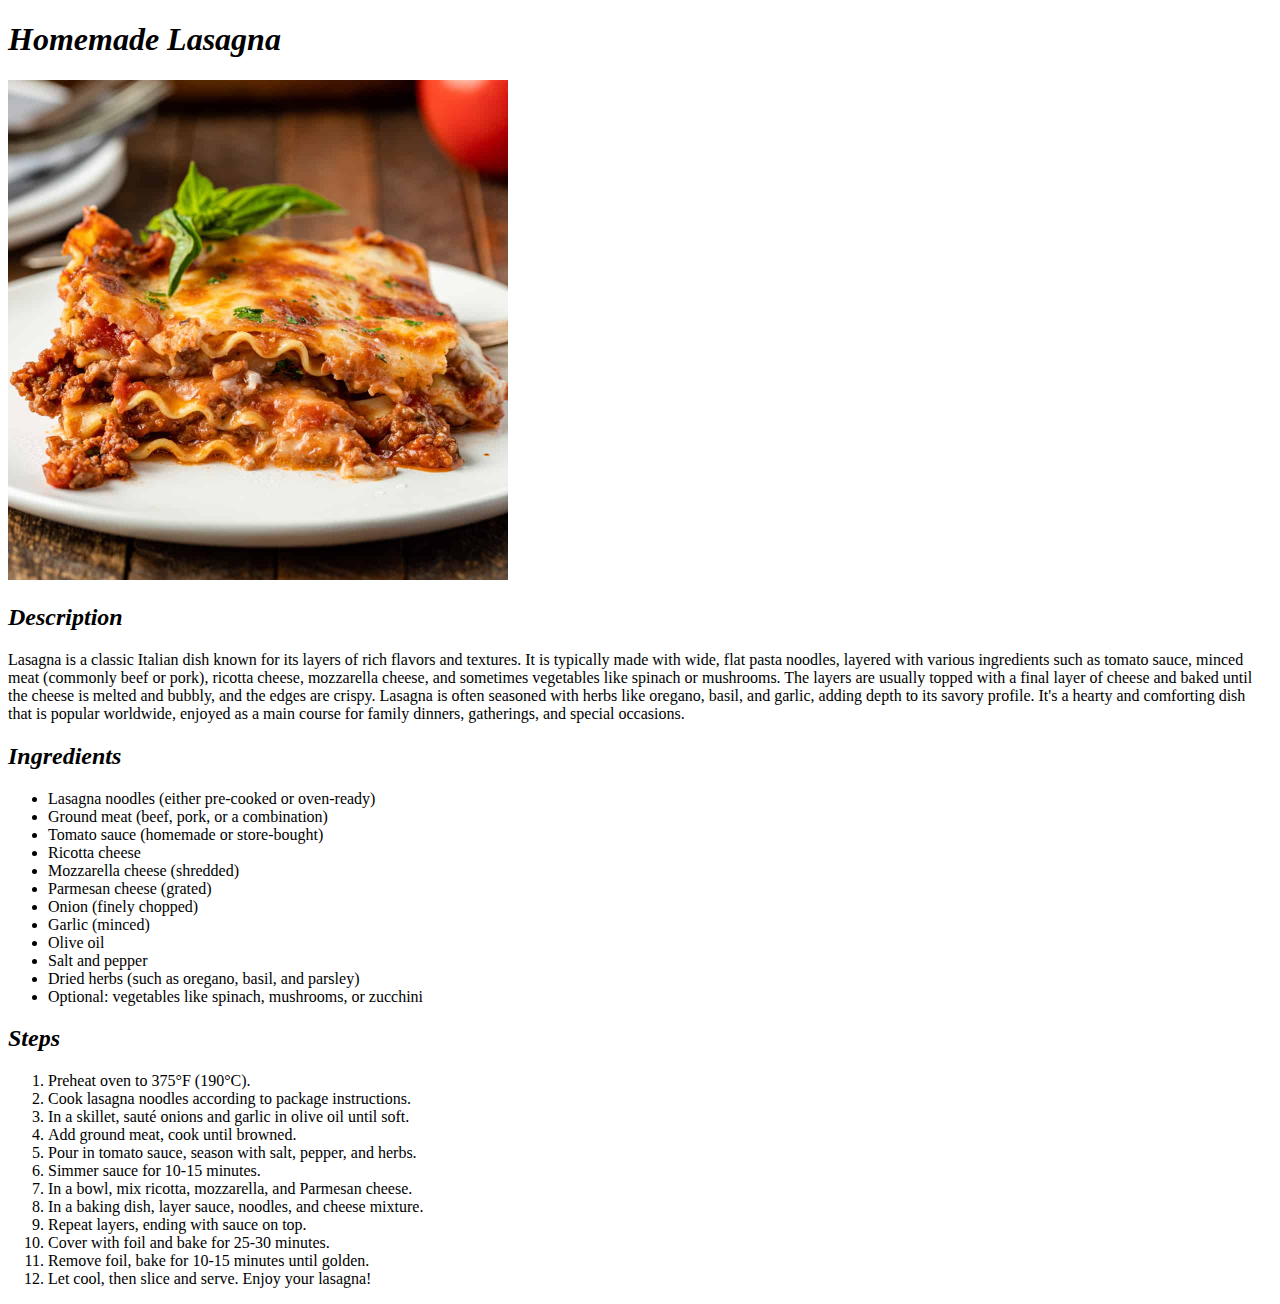
==== recipes/lasagna.html @ bb06764d "I have made a basic html website. It is filled with some of the famous italian cousin. I will add mo" ====
<!DOCTYPE html>
<html lang="en">
<head>
    <meta charset="UTF-8">
    <meta name="viewport" content="width=device-width, initial-scale=1.0">
    <title>Odin recipes | Lasagna</title>
</head>
<body>
    <h1><em>Homemade Lasagna</em></h1>
    <img src="../images/Lasagna.jpg" alt="Picture of Lasagna" height="500">
    <h2><em>Description</em></h2>
    <p>Lasagna is a classic Italian dish known for its layers of rich flavors and textures. It is typically made 
        with wide, flat pasta noodles, layered with various ingredients such as tomato sauce, minced meat 
        (commonly beef or pork), ricotta cheese, mozzarella cheese, and sometimes vegetables like 
        spinach or mushrooms. The layers are usually topped with a final layer of cheese and baked until 
        the cheese is melted and bubbly, and the edges are crispy. Lasagna is often seasoned with herbs 
        like oregano, basil, and garlic, adding depth to its savory profile. It's a hearty and comforting dish 
        that is popular worldwide, enjoyed as a main course for family dinners, gatherings, and special 
        occasions.
    </p>
    <h2><em>Ingredients</em></h2>
    <ul>
        <li>Lasagna noodles (either pre-cooked or oven-ready)</li>
        <li>Ground meat (beef, pork, or a combination)</li>
        <li>Tomato sauce (homemade or store-bought)</li>
        <li>Ricotta cheese</li>
        <li>Mozzarella cheese (shredded)</li>
        <li>Parmesan cheese (grated)</li>
        <li>Onion (finely chopped)</li>
        <li>Garlic (minced)</li>
        <li>Olive oil</li>
        <li>Salt and pepper</li>
        <li>Dried herbs (such as oregano, basil, and parsley)</li>
        <li>Optional: vegetables like spinach, mushrooms, or zucchini</li>
    </ul>
    <h2><em>Steps</em></h2>
    <ol>
        <li>Preheat oven to 375°F (190°C).</li>
        <li>Cook lasagna noodles according to package instructions.</li>
        <li>In a skillet, sauté onions and garlic in olive oil until soft.</li>
        <li>Add ground meat, cook until browned.</li>
        <li>Pour in tomato sauce, season with salt, pepper, and herbs.</li>
        <li>Simmer sauce for 10-15 minutes.</li>
        <li>In a bowl, mix ricotta, mozzarella, and Parmesan cheese.</li>
        <li>In a baking dish, layer sauce, noodles, and cheese mixture.</li>
        <li>Repeat layers, ending with sauce on top.</li>
        <li>Cover with foil and bake for 25-30 minutes.</li>
        <li>Remove foil, bake for 10-15 minutes until golden.</li>
        <li>Let cool, then slice and serve. Enjoy your lasagna!</li>
    </ol>
</body>
</html>
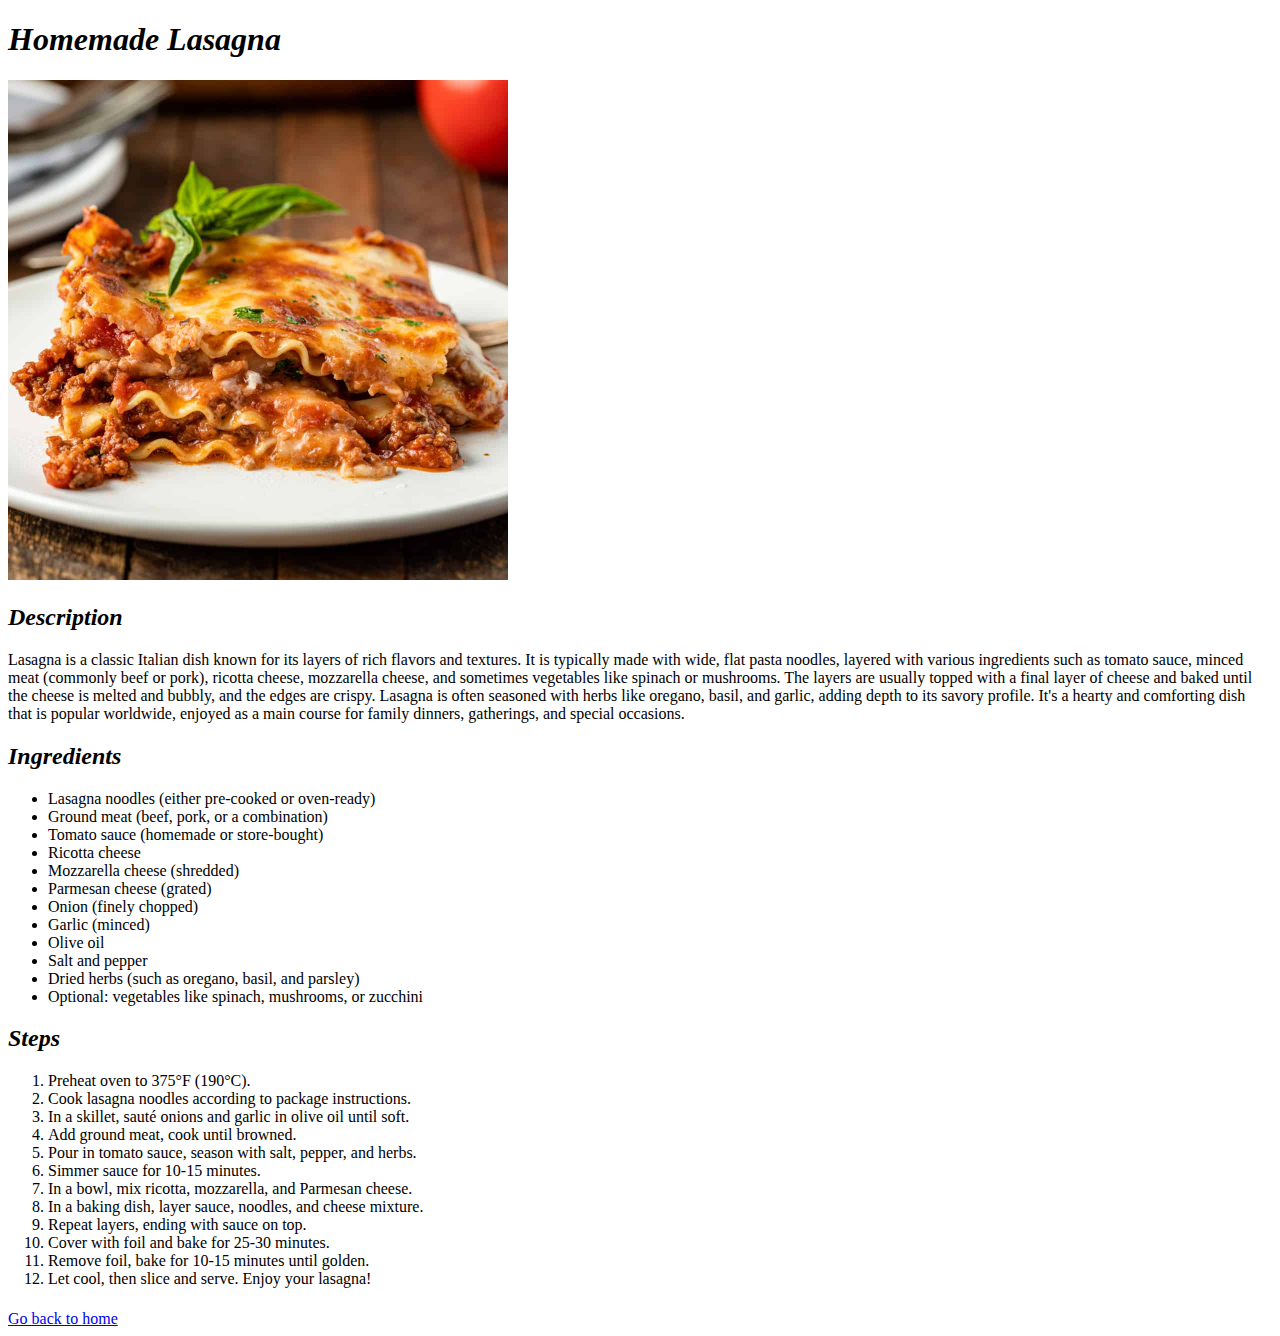
==== commit 64b697fc: "fixed some bugs" ====
--- a/recipes/lasagna.html
+++ b/recipes/lasagna.html
@@ -48,5 +48,8 @@
         <li>Remove foil, bake for 10-15 minutes until golden.</li>
         <li>Let cool, then slice and serve. Enjoy your lasagna!</li>
     </ol>
+    <h1> </h1>
+    
+    <a href="../index.html">Go back to home</a>
 </body>
 </html>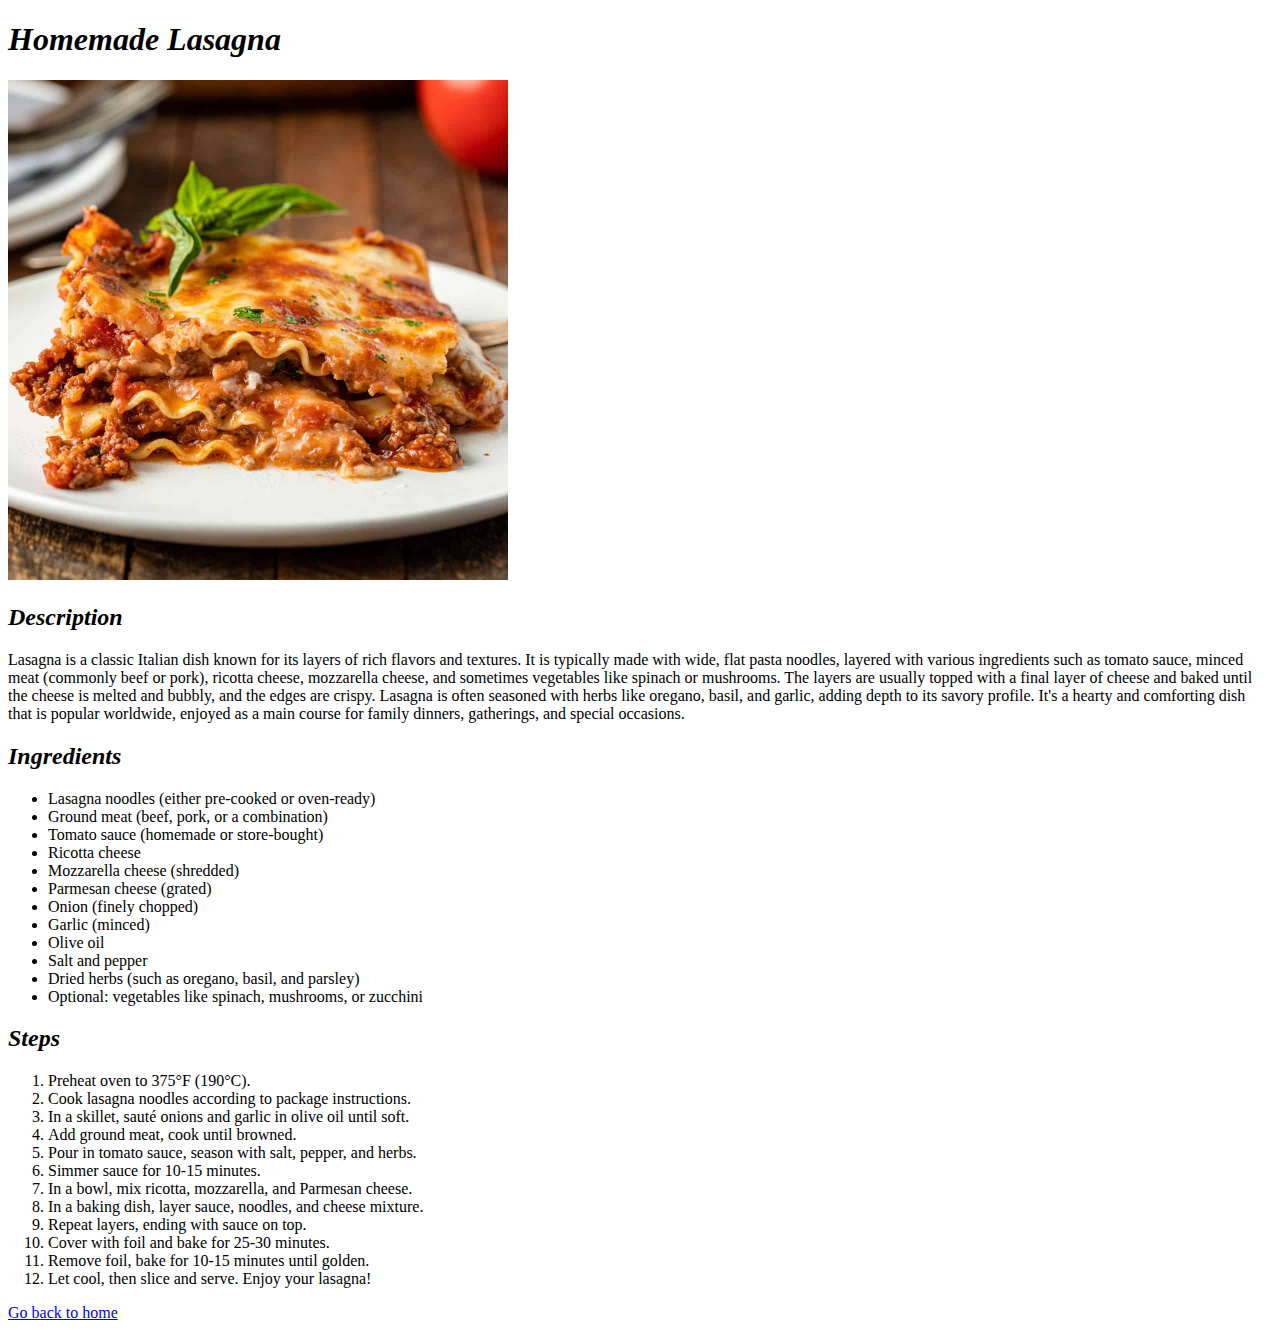
==== commit a31ffd9d: "Fixed more bugs ;)" ====
--- a/recipes/lasagna.html
+++ b/recipes/lasagna.html
@@ -48,8 +48,7 @@
         <li>Remove foil, bake for 10-15 minutes until golden.</li>
         <li>Let cool, then slice and serve. Enjoy your lasagna!</li>
     </ol>
-    <h1> </h1>
-    
+
     <a href="../index.html">Go back to home</a>
 </body>
 </html>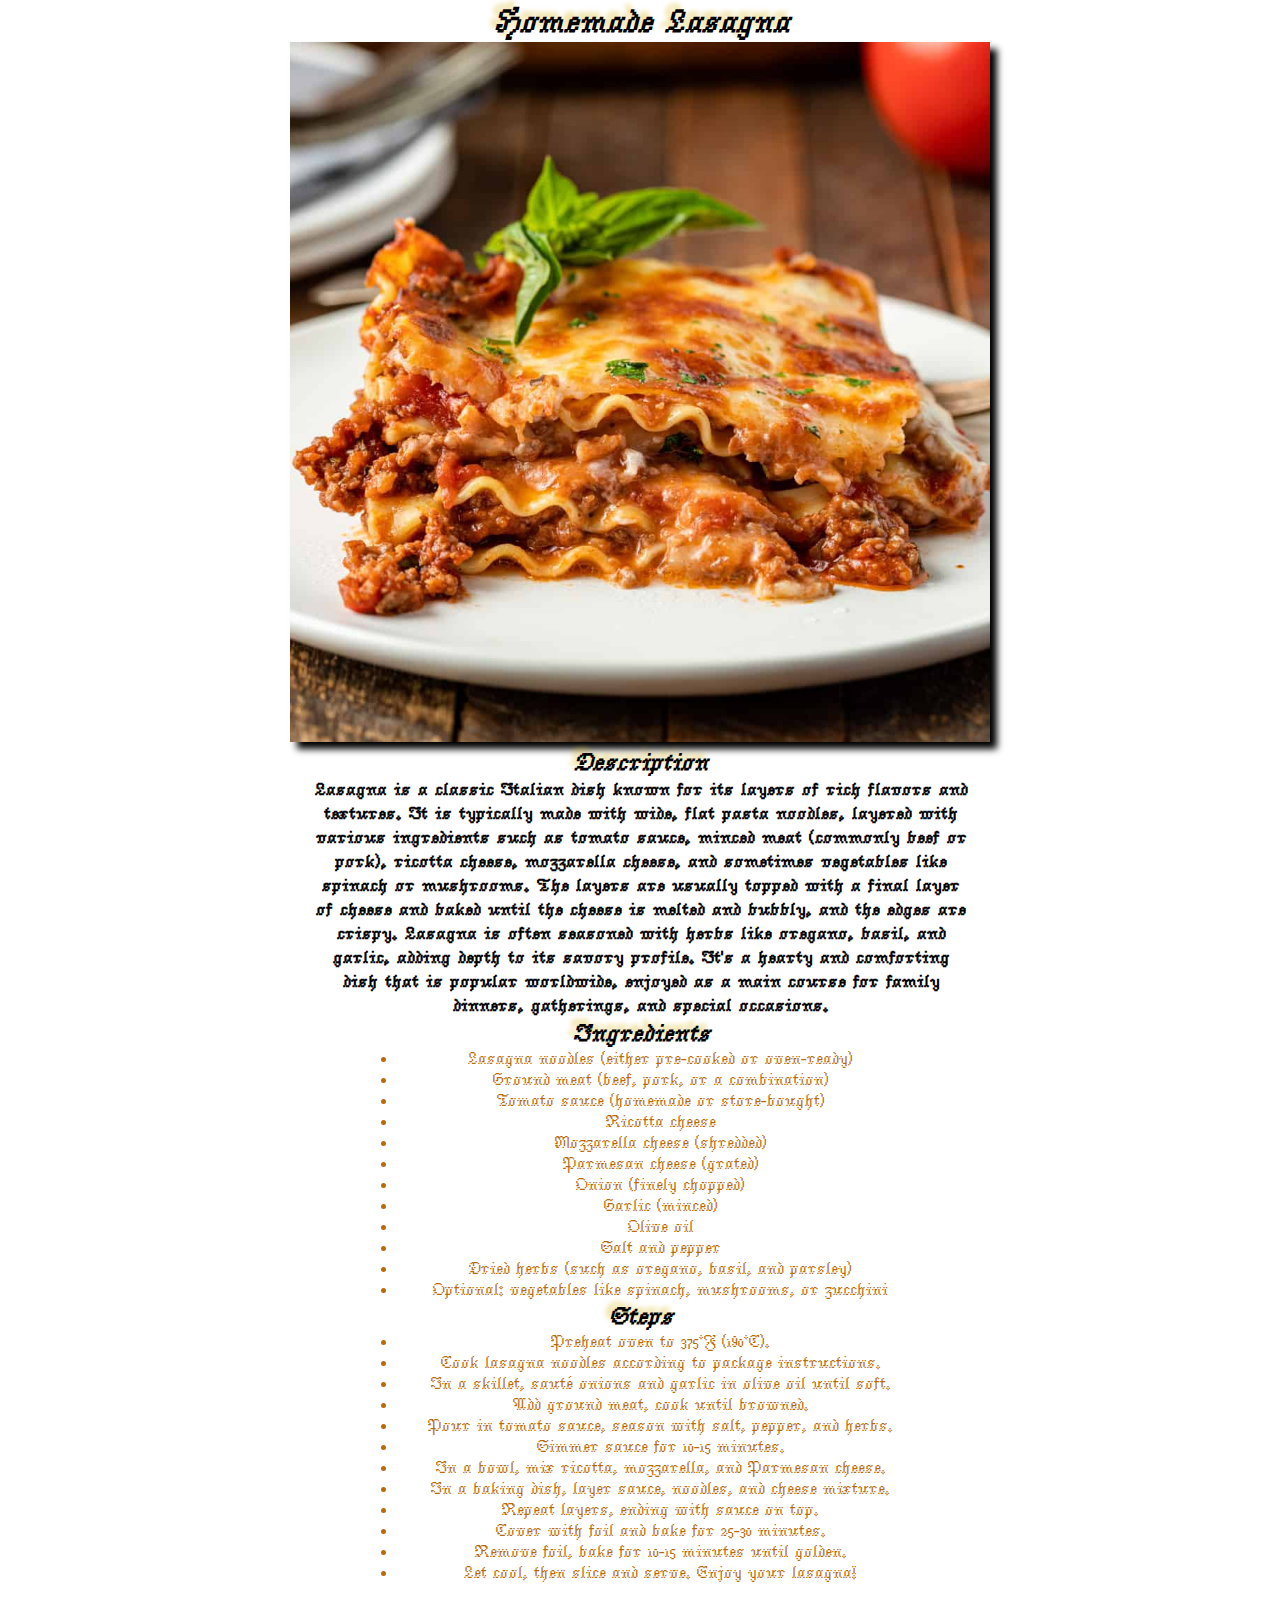
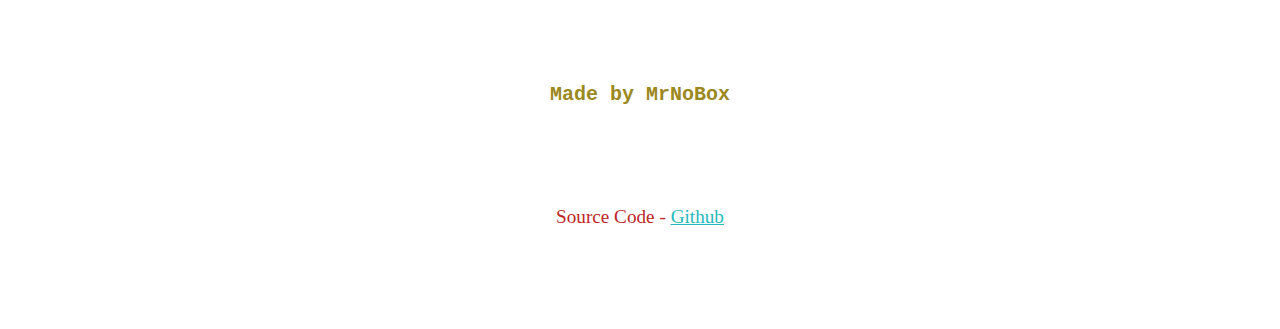
==== commit 010a228f: "I have added some styles with the hovering effect." ====
--- a/recipes/lasagna.html
+++ b/recipes/lasagna.html
@@ -4,6 +4,11 @@
     <meta charset="UTF-8">
     <meta name="viewport" content="width=device-width, initial-scale=1.0">
     <title>Odin recipes | Lasagna</title>
+    <link rel="stylesheet" href="../style.css">
+    <link rel="preconnect" href="https://fonts.googleapis.com">
+    <link rel="preconnect" href="https://fonts.gstatic.com" crossorigin>
+    <link href="https://fonts.googleapis.com/css2?family=Jacquarda+Bastarda+9&display=swap" rel="stylesheet">
+
 </head>
 <body>
     <h1><em>Homemade Lasagna</em></h1>
@@ -34,7 +39,7 @@
         <li>Optional: vegetables like spinach, mushrooms, or zucchini</li>
     </ul>
     <h2><em>Steps</em></h2>
-    <ol>
+    <ul>
         <li>Preheat oven to 375°F (190°C).</li>
         <li>Cook lasagna noodles according to package instructions.</li>
         <li>In a skillet, sauté onions and garlic in olive oil until soft.</li>
@@ -47,8 +52,10 @@
         <li>Cover with foil and bake for 25-30 minutes.</li>
         <li>Remove foil, bake for 10-15 minutes until golden.</li>
         <li>Let cool, then slice and serve. Enjoy your lasagna!</li>
-    </ol>
-
-    <a href="../index.html">Go back to home</a>
+    </ul>
+    <div class="man">
+        <h4>Made by MrNoBox</h4>
+    </div>
+    <h5 class="github">Source Code - <a class="info" href="https://www.github.com/localbox404" target="_blank">Github</a></h5>
 </body>
 </html>--- a/style.css
+++ b/style.css
@@ -0,0 +1,100 @@
+p
+{
+    color: rgb(0, 0, 0);
+    font-family:"Jacquarda Bastarda 9";
+    font-size: large;
+    font-weight: 700;
+
+}
+em
+{
+    text-shadow: -5px -5px 5px rgba(216, 179, 14, 0.438);
+    font-family:"Jacquarda Bastarda 9";
+}
+
+em:hover{
+    text-shadow: 5px -5px 5px rgb(211, 143, 17)
+    
+}
+
+ol
+{
+   color:rgb(182, 108, 13) ;
+   font-family:"Jacquarda Bastarda 9";
+}
+ul
+{
+   color:rgb(182, 108, 13) ;
+   font-family:"Jacquarda Bastarda 9";
+}
+
+ul:hover{
+    color:rgb(255, 147, 7) ;
+    font-family:"Jacquarda Bastarda 9";
+    
+}
+
+* {
+    width: 80%; /* Adjust the width as needed */
+    margin: auto; /* This centers the div horizontally */
+    text-align: center; /* This centers the content inside the div */
+
+}
+img
+{
+    height: 700px;
+    width: auto;
+    box-shadow: 7px 7px 7px;
+}
+h3{
+    font-family:"Jacquarda Bastarda 9";
+    color:rgb(83, 62, 39)
+
+}
+p:hover{
+    color:rgb(133, 121, 18)
+}
+
+
+.man{
+    margin-top: 100px;
+    margin-bottom: 100px;
+    font-size: x-large;
+    color:rgb(155, 136, 32);
+    font-weight: 100;
+    font-family: monospace;
+}
+
+.man:hover{
+    color:rgb(226, 177, 43);
+    font-weight: 100;
+}
+
+.github .info:hover {
+    color:rgb(189, 39, 39);
+    font-family: cursive;
+}
+.github:hover {
+    color:rgb(91, 39, 189);
+    font-family: cursive;
+    
+}
+
+.github .info{
+    color:rgb(39, 184, 189);
+    font-family: fantasy;
+    font-weight: 200;
+
+}
+
+.github {
+    color:rgb(189, 39, 39);
+    font-family: fantasy;
+    font-weight: 200;
+    font-size:larger;
+    margin-bottom: 100px;
+
+}
+
+
+
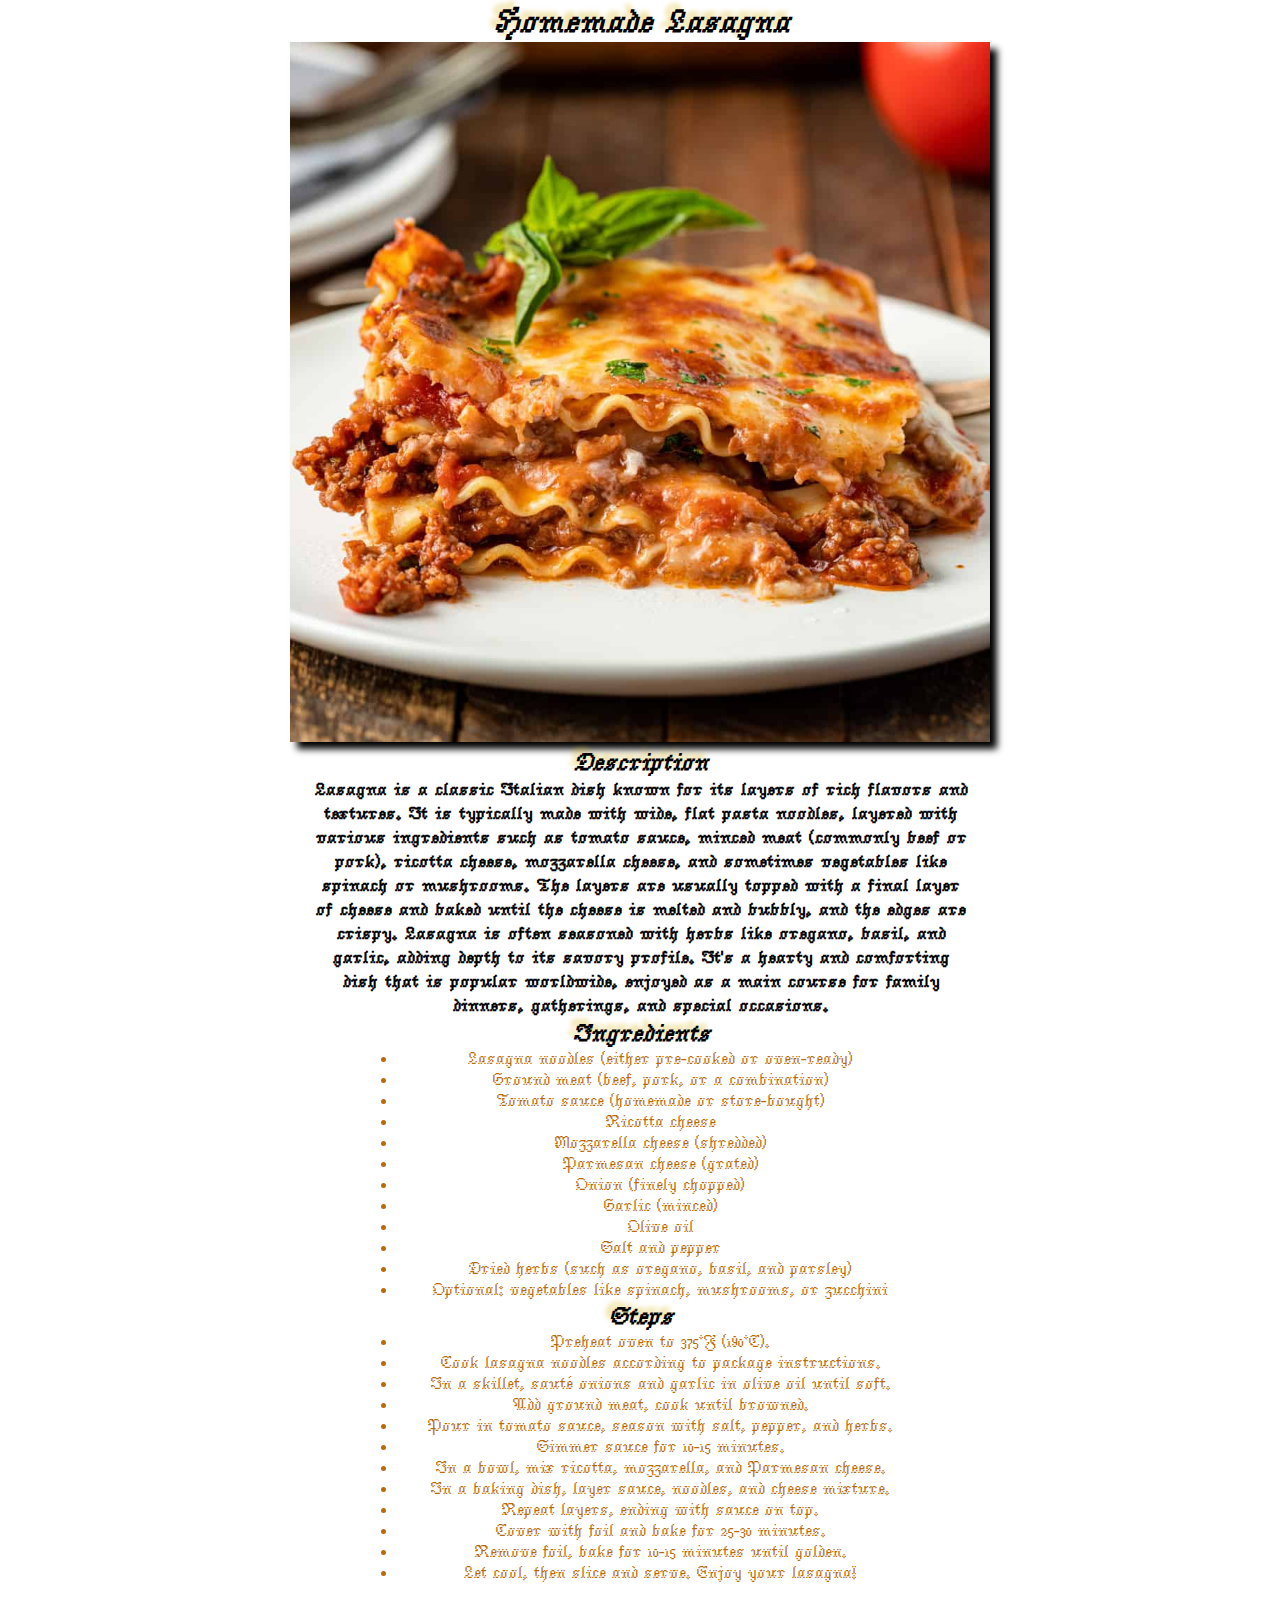
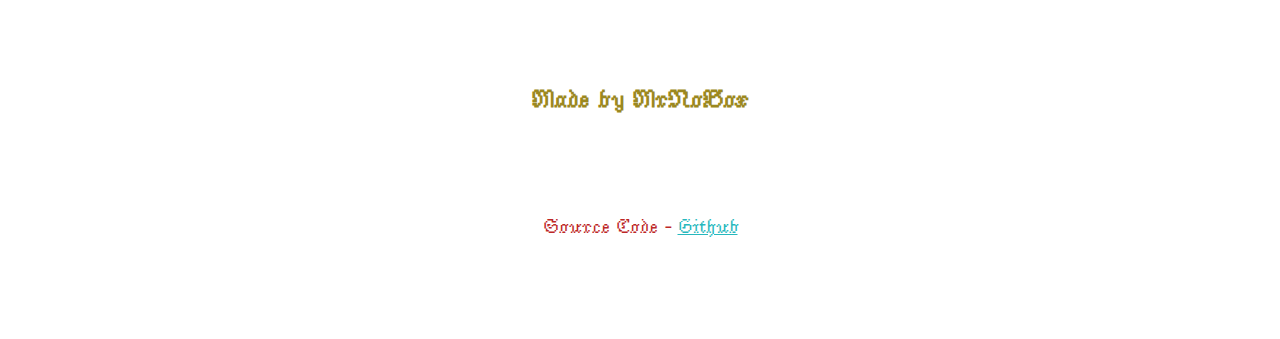
==== commit 47e33fb5: "I have added more styles. edited the css code" ====
--- a/recipes/lasagna.html
+++ b/recipes/lasagna.html
@@ -8,6 +8,9 @@
     <link rel="preconnect" href="https://fonts.googleapis.com">
     <link rel="preconnect" href="https://fonts.gstatic.com" crossorigin>
     <link href="https://fonts.googleapis.com/css2?family=Jacquarda+Bastarda+9&display=swap" rel="stylesheet">
+    <link rel="preconnect" href="https://fonts.googleapis.com">
+    <link rel="preconnect" href="https://fonts.gstatic.com" crossorigin>
+    <link href="https://fonts.googleapis.com/css2?family=Dancing+Script:wght@400..700&display=swap" rel="stylesheet">
 
 </head>
 <body>
--- a/style.css
+++ b/style.css
@@ -62,7 +62,7 @@
     font-size: x-large;
     color:rgb(155, 136, 32);
     font-weight: 100;
-    font-family: monospace;
+    font-family:"Jacquarda Bastarda 9";
 }
 
 .man:hover{
@@ -72,24 +72,24 @@
 
 .github .info:hover {
     color:rgb(189, 39, 39);
-    font-family: cursive;
+    font-family: "Dancing Script"
 }
 .github:hover {
     color:rgb(91, 39, 189);
-    font-family: cursive;
+    font-family: "Dancing Script"
     
 }
 
 .github .info{
     color:rgb(39, 184, 189);
-    font-family: fantasy;
+    font-family:"Jacquarda Bastarda 9";
     font-weight: 200;
 
 }
 
 .github {
     color:rgb(189, 39, 39);
-    font-family: fantasy;
+    font-family:"Jacquarda Bastarda 9";
     font-weight: 200;
     font-size:larger;
     margin-bottom: 100px;
